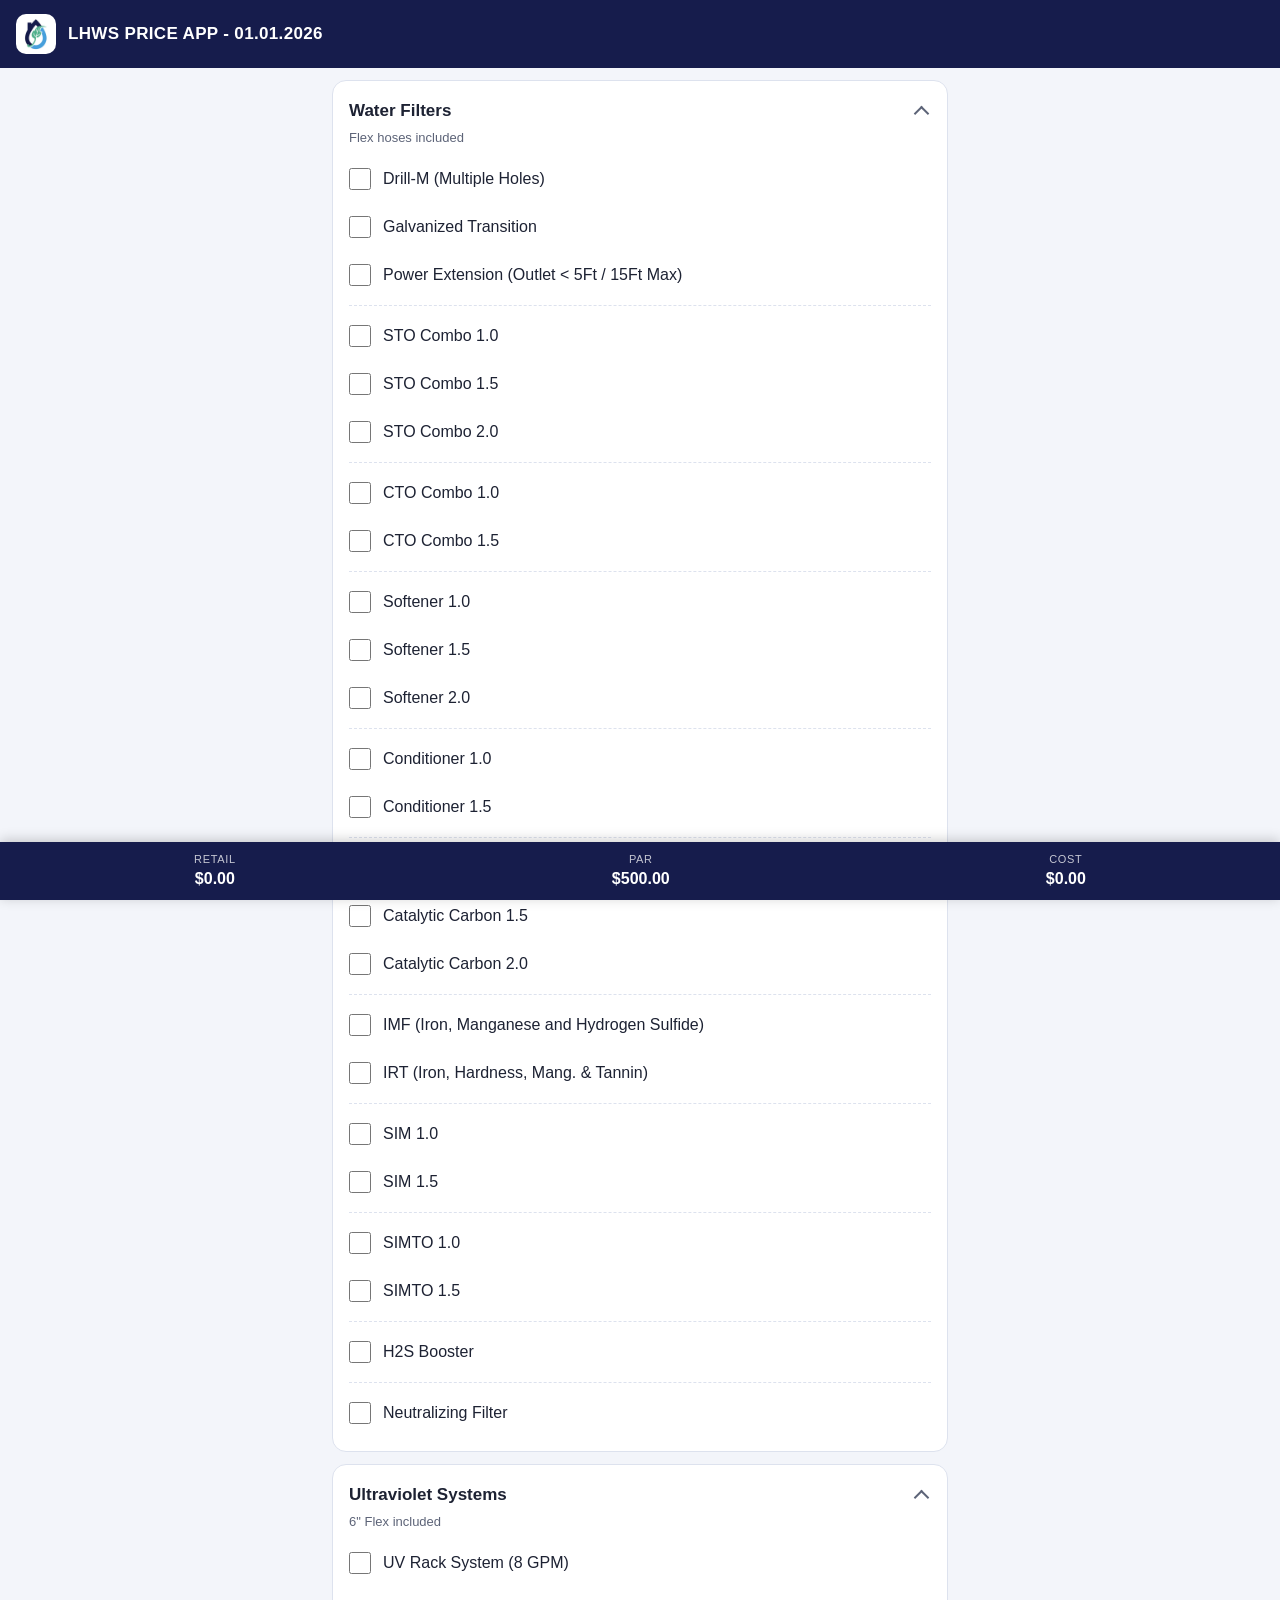
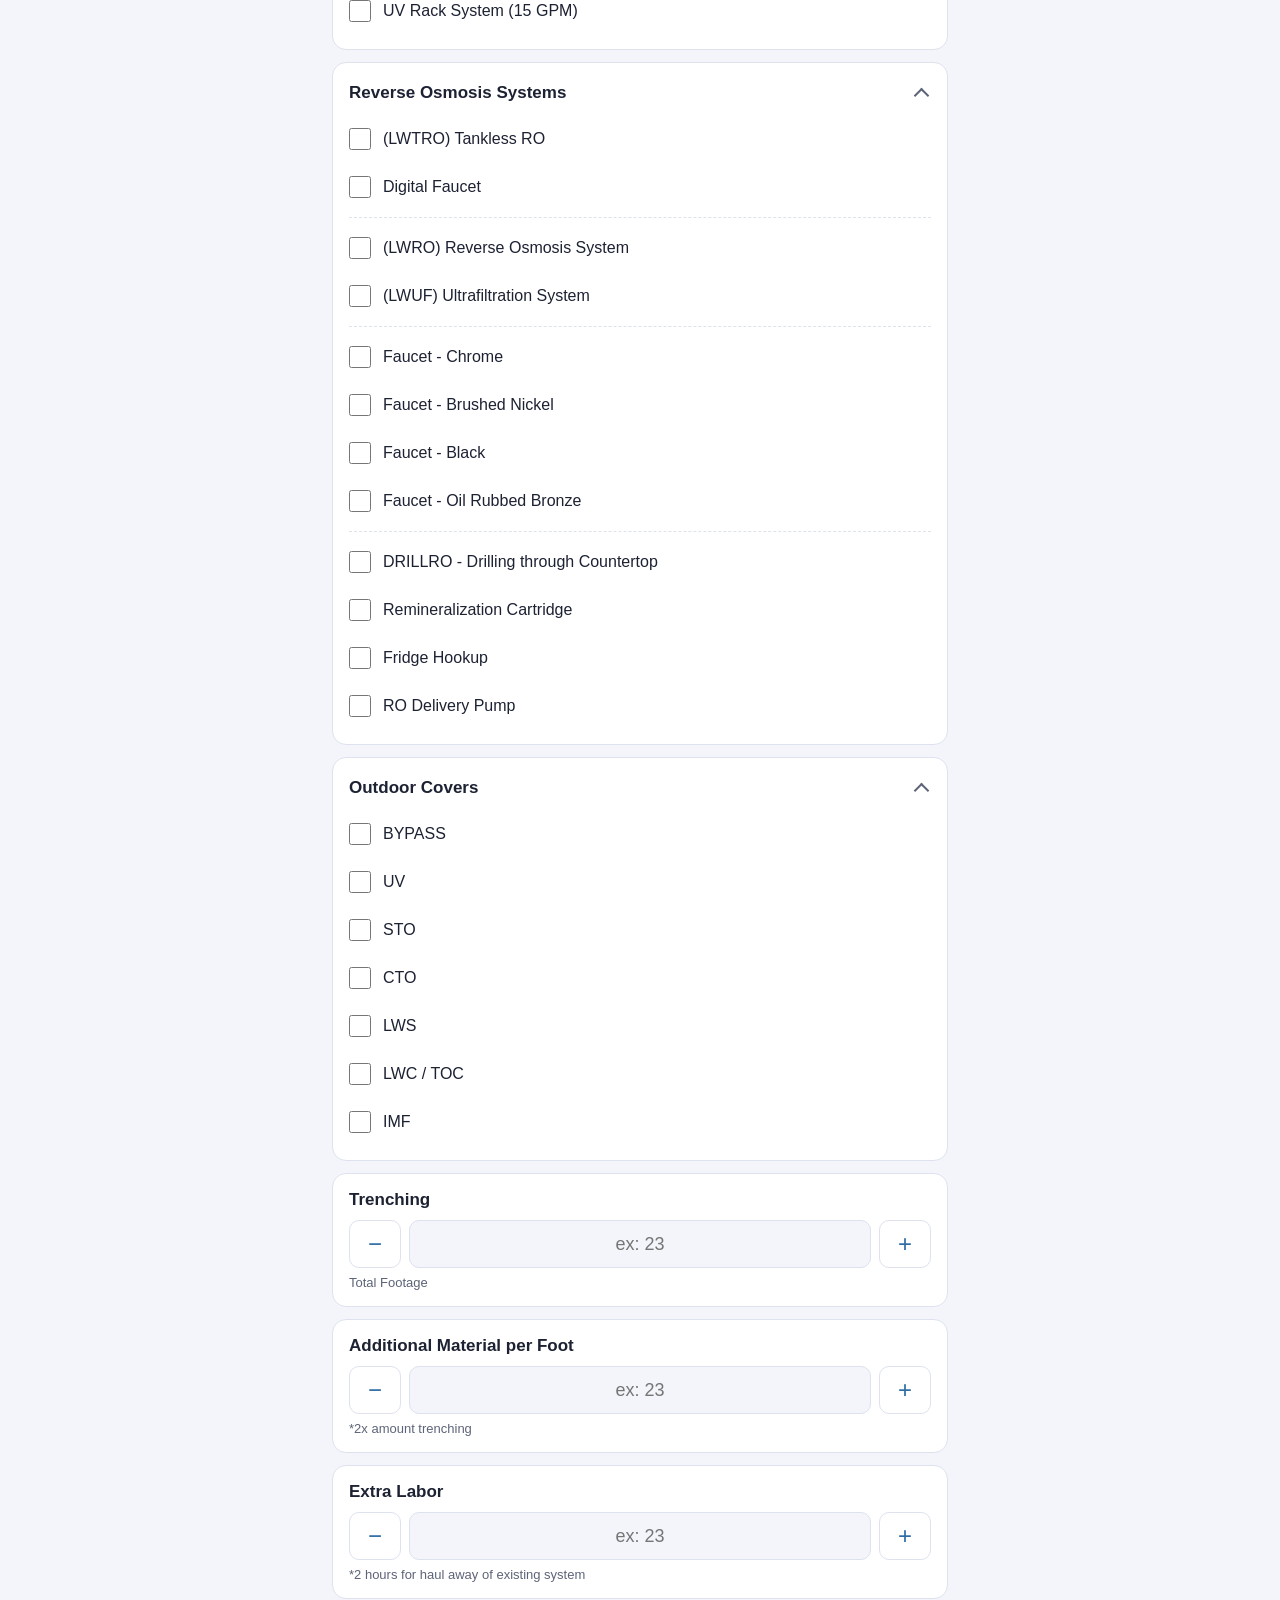
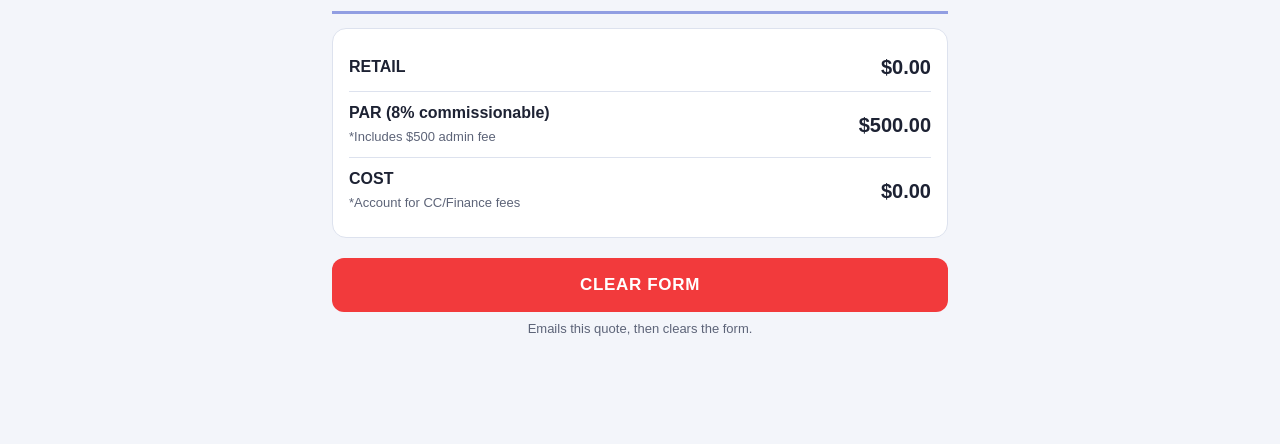
==== index.html @ d2334ead "Rebuild the LHWS price form as a mobile-friendly static site Same questions, options, prices and RET" ====
<!doctype html>
<html lang="en">
<head>
  <meta charset="utf-8">
  <meta name="viewport" content="width=device-width, initial-scale=1, viewport-fit=cover">
  <title>LHWS PRICE APP - 01.01.2026</title>
  <meta name="theme-color" content="#161c4c">
  <meta name="apple-mobile-web-app-capable" content="yes">
  <meta name="mobile-web-app-capable" content="yes">
  <meta name="apple-mobile-web-app-title" content="LHWS Price">
  <link rel="manifest" href="manifest.webmanifest">
  <link rel="icon" type="image/png" href="icons/favicon.png">
  <link rel="apple-touch-icon" href="icons/icon-180.png">
  <link rel="stylesheet" href="styles.css">
</head>
<body>
  <header class="top">
    <img src="icons/icon-192.png" alt="" width="40" height="40">
    <h1 id="title">LHWS PRICE APP - 01.01.2026</h1>
  </header>

  <form id="price-form" novalidate>
    <div id="pickers"></div>
    <div id="numbers"></div>
    <hr class="divider">
    <section class="card results" aria-label="Totals">
      <div class="result"><div><span class="r-label">RETAIL</span></div><output id="out-retail">$0.00</output></div>
      <div class="result"><div><span class="r-label">PAR (8% commissionable)</span><span class="sub">*Includes $500 admin fee</span></div><output id="out-par">$500.00</output></div>
      <div class="result"><div><span class="r-label">COST</span><span class="sub">*Account for CC/Finance fees</span></div><output id="out-cost">$0.00</output></div>
    </section>
    <div class="actions">
      <button type="submit" id="submit-btn" class="submit">CLEAR FORM</button>
      <p class="hint">Emails this quote, then clears the form.</p>
      <p id="status" class="status" role="status" aria-live="polite"></p>
    </div>
  </form>

  <div class="totals-bar" aria-hidden="true">
    <div><span>RETAIL</span><b id="bar-retail">$0.00</b></div>
    <div><span>PAR</span><b id="bar-par">$500.00</b></div>
    <div><span>COST</span><b id="bar-cost">$0.00</b></div>
  </div>

  <script src="config.js"></script>
  <script src="form-data.js"></script>
  <script src="app.js"></script>
</body>
</html>
---- styles.css ----
:root {
  --navy: #161c4c;
  --blue: #2e6da4;
  --green: #52b08c;
  --red: #f23a3c;
  --bg: #f3f5fa;
  --card: #ffffff;
  --text: #1d2233;
  --muted: #5d6478;
  --line: #dde2ee;
  --tick: #e8f1fb;
  color-scheme: light;
}

@media (prefers-color-scheme: dark) {
  :root {
    --bg: #0f1224;
    --card: #1a1f38;
    --text: #eef0f7;
    --muted: #a3aac2;
    --line: #2d3458;
    --tick: #22305a;
    --blue: #6aa6e0;
    color-scheme: dark;
  }
}

* { box-sizing: border-box; }

body {
  margin: 0;
  background: var(--bg);
  color: var(--text);
  font: 16px/1.4 -apple-system, BlinkMacSystemFont, "Segoe UI", Roboto, Helvetica, Arial, sans-serif;
  padding-bottom: calc(76px + env(safe-area-inset-bottom));
  -webkit-text-size-adjust: 100%;
}

.top {
  display: flex;
  align-items: center;
  gap: 12px;
  padding: 14px 16px;
  padding-top: calc(14px + env(safe-area-inset-top));
  background: var(--navy);
  color: #fff;
}
.top img { border-radius: 10px; background: #fff; }
.top h1 { font-size: 17px; margin: 0; letter-spacing: .02em; }

form { max-width: 640px; margin: 0 auto; padding: 12px 12px 0; }

.card {
  background: var(--card);
  border: 1px solid var(--line);
  border-radius: 14px;
  padding: 14px 16px;
  margin-bottom: 12px;
}

details.card > summary {
  list-style: none;
  display: flex;
  align-items: center;
  justify-content: space-between;
  cursor: pointer;
  min-height: 32px;
}
details.card > summary::-webkit-details-marker { display: none; }
details.card > summary::after {
  content: "";
  width: 9px; height: 9px;
  border-right: 2px solid var(--muted);
  border-bottom: 2px solid var(--muted);
  transform: rotate(45deg);
  margin: 0 4px 4px 12px;
  transition: transform .15s;
}
details.card[open] > summary::after { transform: rotate(-135deg); margin-bottom: -4px; }

.q-label { font-weight: 650; font-size: 17px; display: block; }
.count { margin-left: auto; font-size: 13px; color: #fff; background: var(--blue); border-radius: 999px; padding: 2px 10px; }
.count:empty { display: none; }
.sub { color: var(--muted); font-size: 13px; margin: 2px 0 8px; }

.options { margin-top: 6px; }
.group + .group { border-top: 1px dashed var(--line); margin-top: 6px; padding-top: 6px; }

.option {
  display: flex;
  align-items: center;
  gap: 12px;
  min-height: 48px;
  padding: 8px 10px;
  margin: 0 -10px;
  border-radius: 10px;
  cursor: pointer;
  -webkit-tap-highlight-color: transparent;
}
.option:has(input:checked) { background: var(--tick); font-weight: 600; }
.option input { width: 22px; height: 22px; flex: none; accent-color: var(--blue); margin: 0; }

.number .q-label { margin-bottom: 8px; }
.stepper { display: flex; gap: 8px; }
.stepper input {
  flex: 1;
  min-width: 0;
  height: 48px;
  font-size: 18px;
  text-align: center;
  border: 1px solid var(--line);
  border-radius: 10px;
  background: var(--bg);
  color: var(--text);
}
.stepper input[aria-invalid="true"] { border-color: var(--red); }
.step {
  width: 52px; height: 48px;
  flex: none;
  font-size: 24px;
  border: 1px solid var(--line);
  border-radius: 10px;
  background: var(--card);
  color: var(--blue);
  cursor: pointer;
}
.number .sub { margin: 6px 0 0; }
.error { color: var(--red); font-size: 13px; margin: 4px 0 0; }
.error:empty { display: none; }

.divider { border: 0; border-top: 3px solid #919ee2; margin: 10px 0 14px; }

.results .result {
  display: flex;
  align-items: center;
  justify-content: space-between;
  gap: 12px;
  padding: 10px 0;
}
.results .result + .result { border-top: 1px solid var(--line); }
.r-label { font-weight: 650; display: block; }
.results .sub { margin: 0; }
output { font-size: 20px; font-weight: 700; font-variant-numeric: tabular-nums; white-space: nowrap; }

.actions { text-align: center; padding: 8px 0 20px; }
.submit {
  width: 100%;
  height: 54px;
  border: 0;
  border-radius: 12px;
  background: var(--red);
  color: #fff;
  font-size: 17px;
  font-weight: 700;
  letter-spacing: .04em;
  cursor: pointer;
}
.submit:disabled { opacity: .6; }
.hint { color: var(--muted); font-size: 13px; margin: 8px 0 0; }
.status { margin: 10px 0 0; font-weight: 600; }
.status.ok { color: var(--green); }
.status.bad { color: var(--red); }

.totals-bar {
  position: fixed;
  left: 0; right: 0; bottom: 0;
  display: flex;
  justify-content: space-around;
  gap: 4px;
  padding: 10px 8px calc(10px + env(safe-area-inset-bottom));
  background: var(--navy);
  color: #fff;
  box-shadow: 0 -2px 12px rgba(0, 0, 0, .2);
}
.totals-bar div { text-align: center; min-width: 0; }
.totals-bar span { display: block; font-size: 11px; opacity: .75; letter-spacing: .06em; }
.totals-bar b { font-size: 16px; font-variant-numeric: tabular-nums; }

.stepper input::-webkit-outer-spin-button,
.stepper input::-webkit-inner-spin-button { -webkit-appearance: none; margin: 0; }
.stepper input[type=number] { -moz-appearance: textfield; appearance: textfield; }
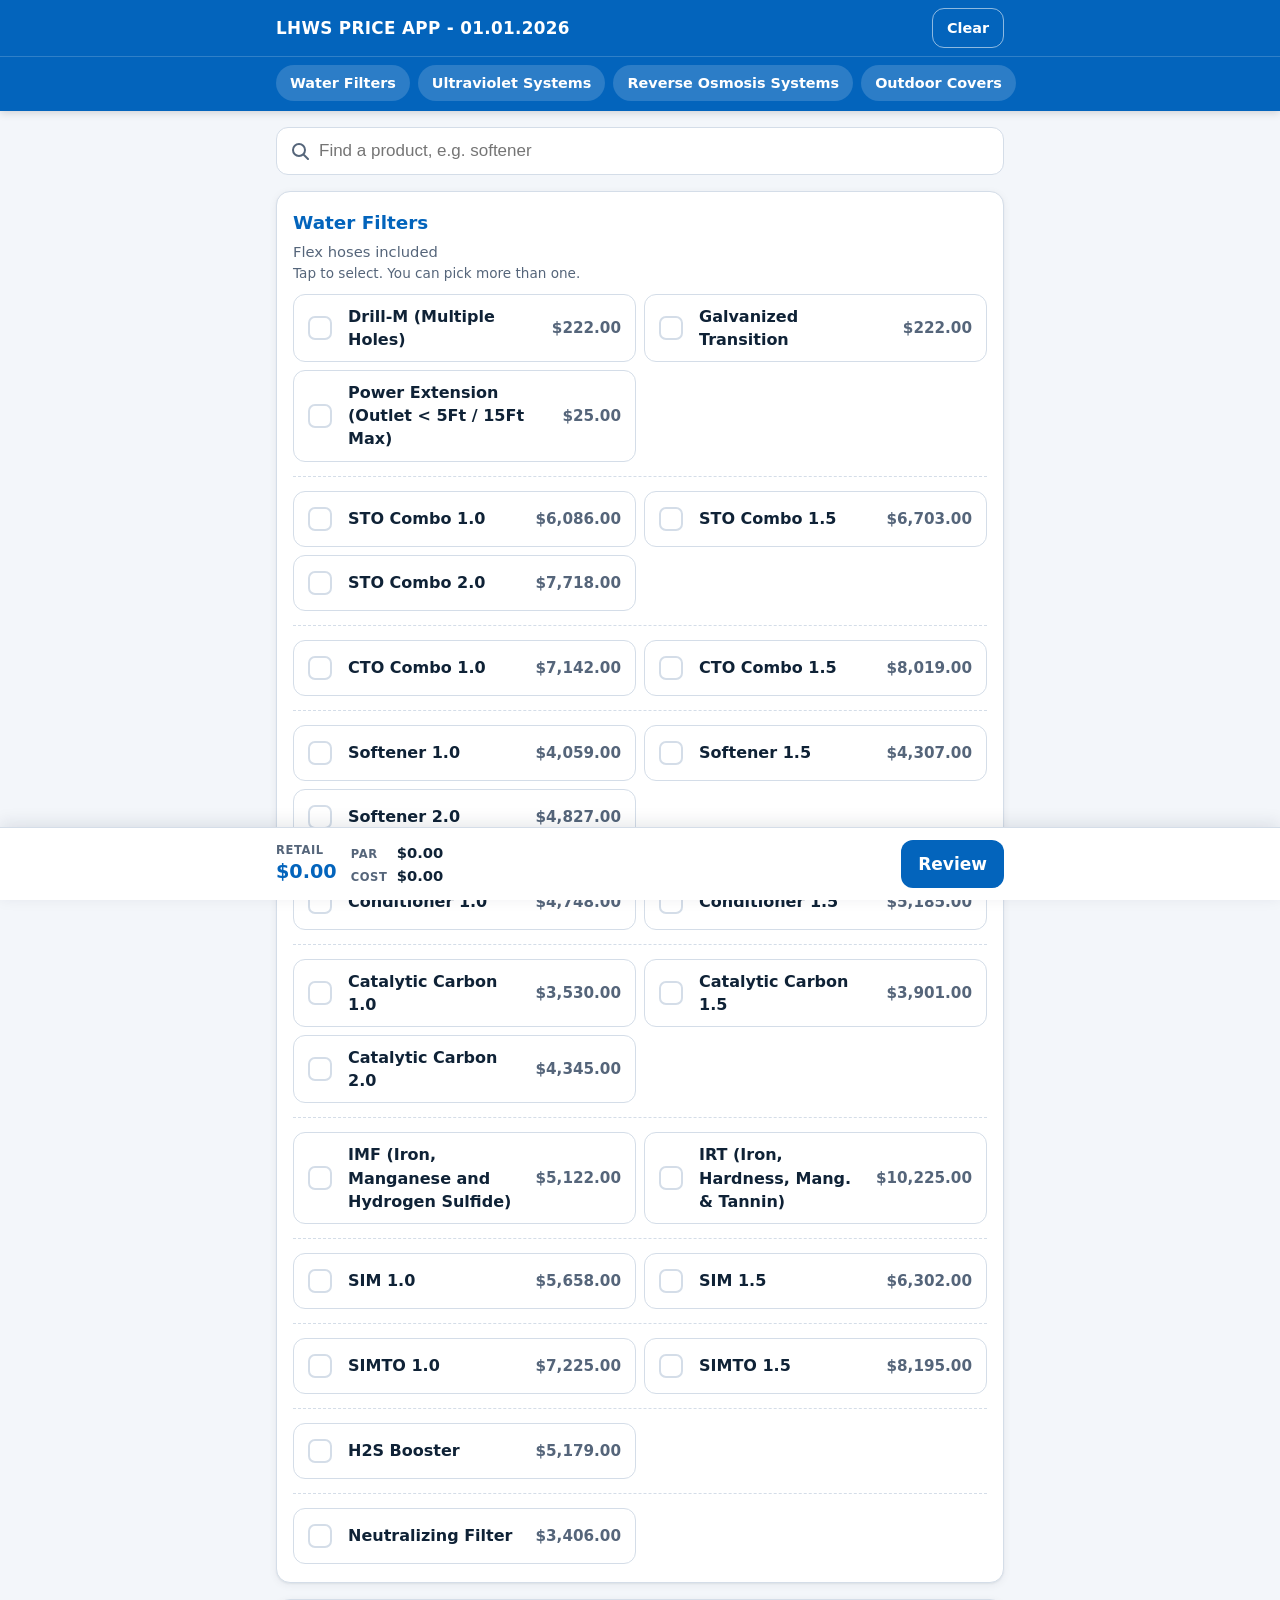
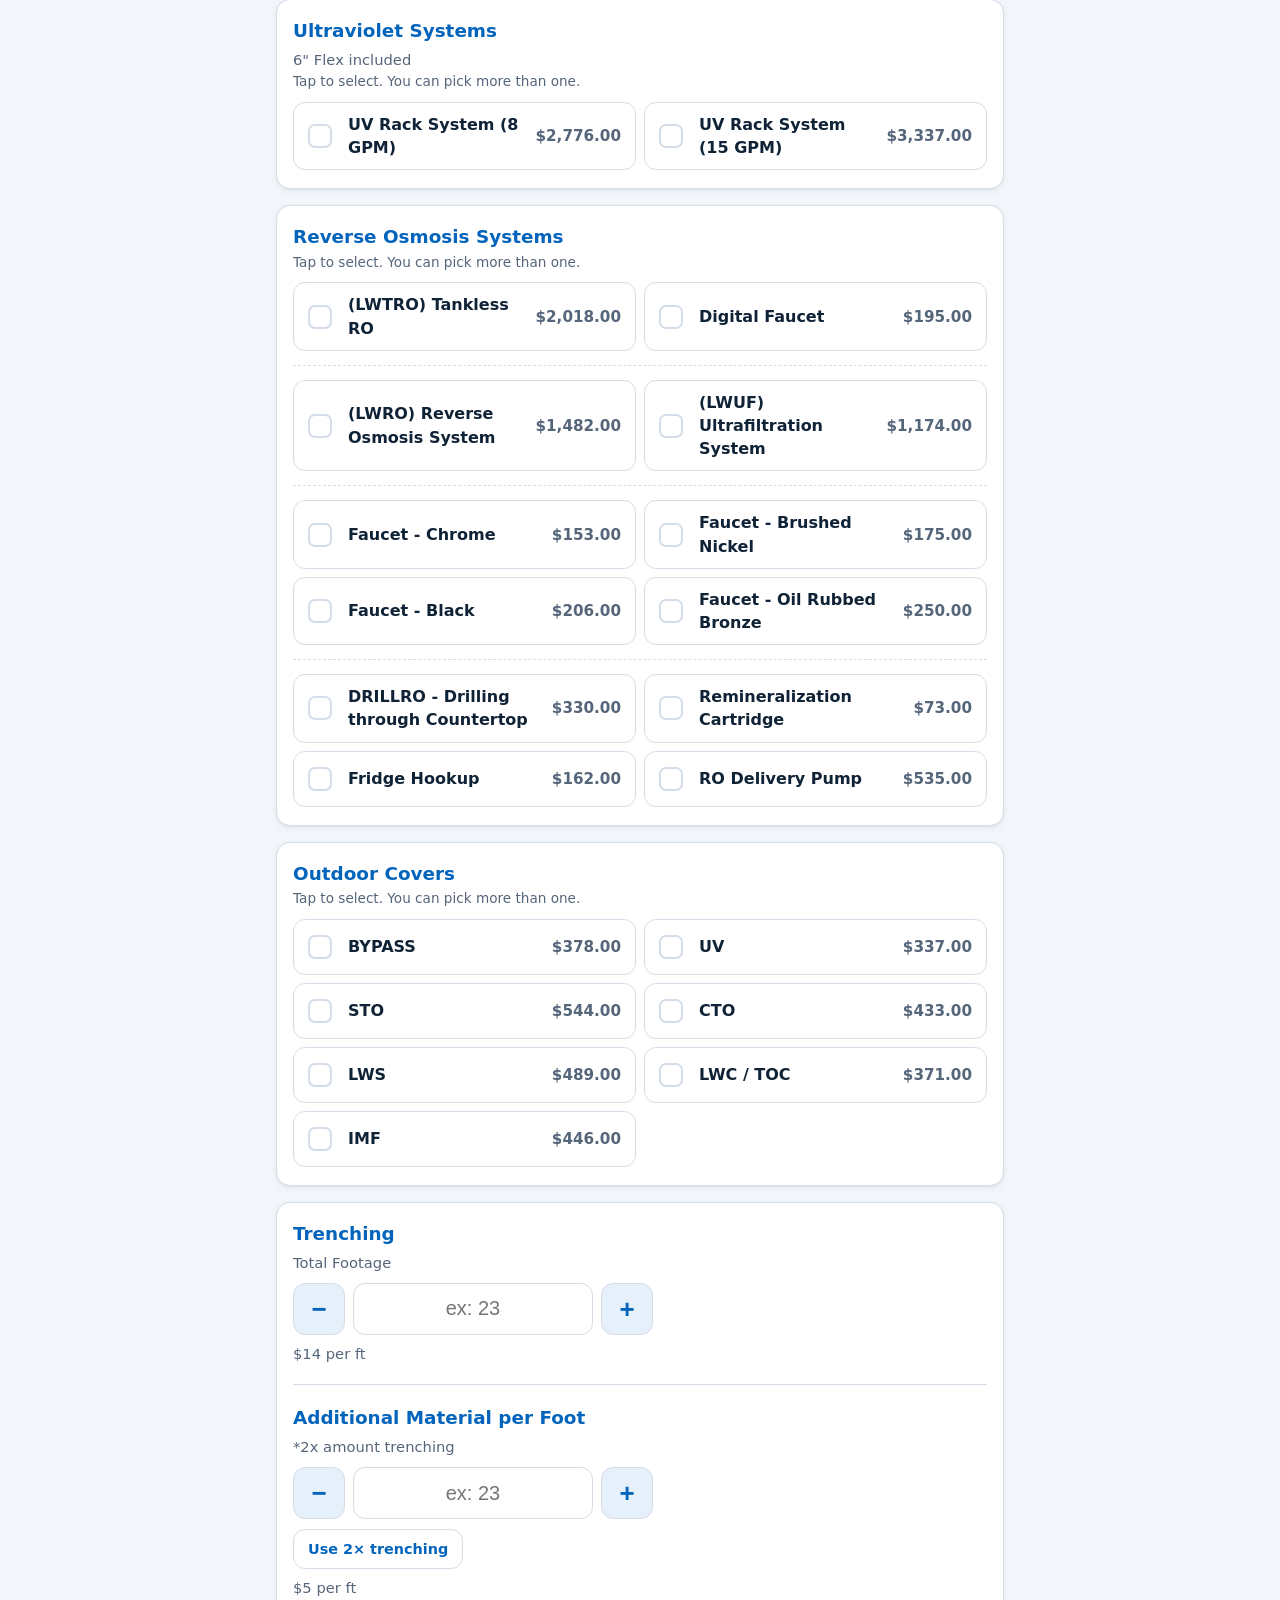
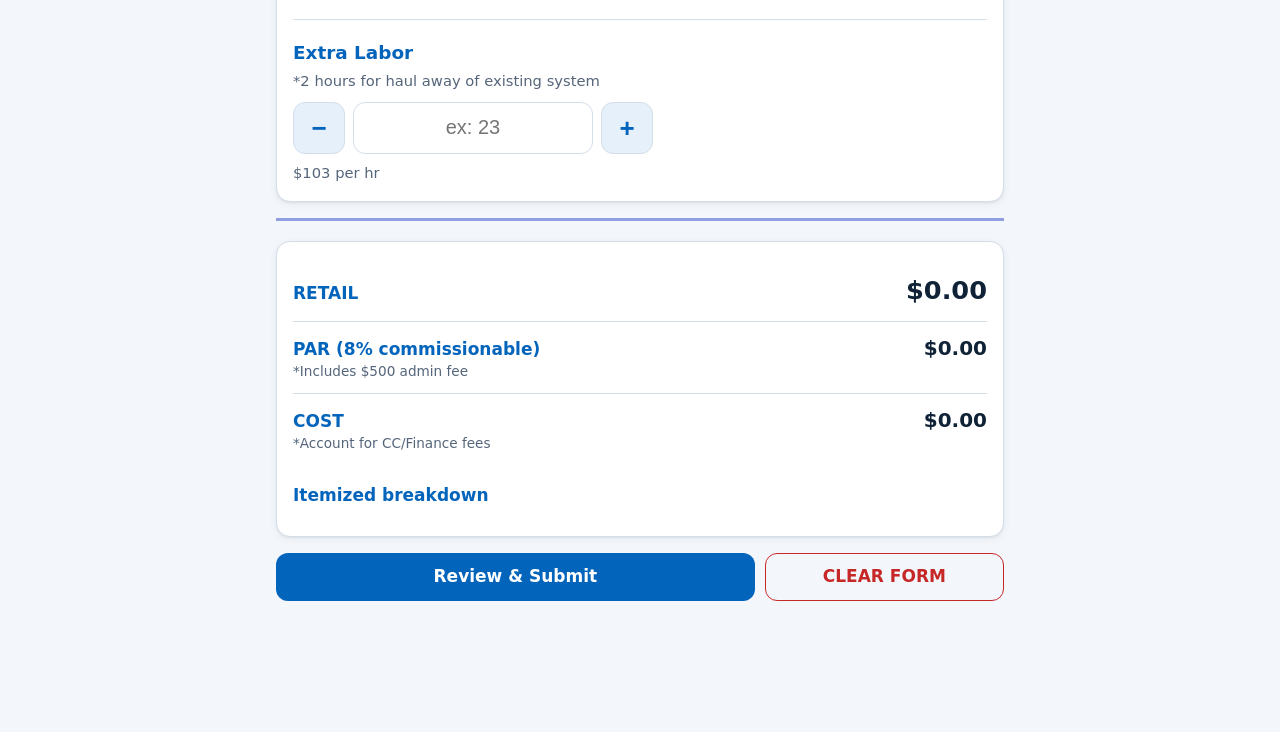
==== commit 6b9eda47: "Rebuild LHWS price app as a mobile-friendly static site Recreates the JotForm 'LHWS PRICE APP - 01.0" ====
--- a/index.html
+++ b/index.html
@@ -4,45 +4,131 @@
   <meta charset="utf-8">
   <meta name="viewport" content="width=device-width, initial-scale=1, viewport-fit=cover">
   <title>LHWS PRICE APP - 01.01.2026</title>
-  <meta name="theme-color" content="#161c4c">
+  <meta name="description" content="LHWS price calculator: RETAIL, PAR and COST.">
+  <meta name="theme-color" content="#0364bc" media="(prefers-color-scheme: light)">
+  <meta name="theme-color" content="#0b1726" media="(prefers-color-scheme: dark)">
+  <meta name="color-scheme" content="light dark">
   <meta name="apple-mobile-web-app-capable" content="yes">
   <meta name="mobile-web-app-capable" content="yes">
   <meta name="apple-mobile-web-app-title" content="LHWS Price">
+  <meta name="apple-mobile-web-app-status-bar-style" content="default">
   <link rel="manifest" href="manifest.webmanifest">
-  <link rel="icon" type="image/png" href="icons/favicon.png">
-  <link rel="apple-touch-icon" href="icons/icon-180.png">
-  <link rel="stylesheet" href="styles.css">
+  <link rel="icon" type="image/png" sizes="192x192" href="icons/icon-192.png">
+  <link rel="apple-touch-icon" href="icons/apple-touch-icon.png">
+  <link rel="stylesheet" href="css/styles.css">
 </head>
 <body>
-  <header class="top">
-    <img src="icons/icon-192.png" alt="" width="40" height="40">
-    <h1 id="title">LHWS PRICE APP - 01.01.2026</h1>
+  <a class="skip-link" href="#results">Skip to totals</a>
+
+  <header class="app-header">
+    <div class="wrap header-inner">
+      <h1 id="title">LHWS PRICE APP - 01.01.2026</h1>
+      <button type="button" class="btn btn-ghost btn-small" id="clearTop">Clear</button>
+    </div>
+    <nav class="section-nav" aria-label="Jump to section">
+      <div class="wrap section-nav-inner" id="sectionNav"></div>
+    </nav>
   </header>
 
-  <form id="price-form" novalidate>
-    <div id="pickers"></div>
-    <div id="numbers"></div>
-    <hr class="divider">
-    <section class="card results" aria-label="Totals">
-      <div class="result"><div><span class="r-label">RETAIL</span></div><output id="out-retail">$0.00</output></div>
-      <div class="result"><div><span class="r-label">PAR (8% commissionable)</span><span class="sub">*Includes $500 admin fee</span></div><output id="out-par">$500.00</output></div>
-      <div class="result"><div><span class="r-label">COST</span><span class="sub">*Account for CC/Finance fees</span></div><output id="out-cost">$0.00</output></div>
-    </section>
-    <div class="actions">
-      <button type="submit" id="submit-btn" class="submit">CLEAR FORM</button>
-      <p class="hint">Emails this quote, then clears the form.</p>
-      <p id="status" class="status" role="status" aria-live="polite"></p>
+  <div class="wrap" id="installTip" hidden>
+    <div class="tip" role="note">
+      <p><strong>Add to Home Screen:</strong> tap <span aria-label="the Share button">Share</span>, then <em>Add to Home Screen</em> to open this like an app.</p>
+      <button type="button" class="btn btn-ghost btn-small" id="installTipClose" aria-label="Dismiss tip">Dismiss</button>
     </div>
-  </form>
-
-  <div class="totals-bar" aria-hidden="true">
-    <div><span>RETAIL</span><b id="bar-retail">$0.00</b></div>
-    <div><span>PAR</span><b id="bar-par">$500.00</b></div>
-    <div><span>COST</span><b id="bar-cost">$0.00</b></div>
   </div>
 
-  <script src="config.js"></script>
-  <script src="form-data.js"></script>
-  <script src="app.js"></script>
+  <main class="wrap" id="main">
+    <form id="priceForm" novalidate autocomplete="off">
+      <div class="search">
+        <label for="search" class="sr-only">Filter products</label>
+        <input type="search" id="search" placeholder="Find a product, e.g. softener" autocomplete="off" enterkeyhint="search">
+      </div>
+
+      <div id="productSections"></div>
+
+      <section class="card" id="sec-labor" aria-labelledby="h-labor">
+        <h2 id="h-labor" class="sr-only">Trenching and labor</h2>
+        <div id="numberFields"></div>
+      </section>
+
+      <hr class="divider">
+
+      <section class="card results" id="results" aria-labelledby="h-results" tabindex="-1">
+        <h2 id="h-results" class="sr-only">Totals</h2>
+        <dl class="result-list">
+          <div class="result result-main">
+            <dt id="lbl-retail">RETAIL</dt>
+            <dd><output id="out-retail" aria-labelledby="lbl-retail">$0.00</output></dd>
+          </div>
+          <div class="result">
+            <dt><span id="lbl-par">PAR (8% commissionable)</span><small>*Includes $500 admin fee</small></dt>
+            <dd><output id="out-par" aria-labelledby="lbl-par">$0.00</output></dd>
+          </div>
+          <div class="result">
+            <dt><span id="lbl-cost">COST</span><small>*Account for CC/Finance fees</small></dt>
+            <dd><output id="out-cost" aria-labelledby="lbl-cost">$0.00</output></dd>
+          </div>
+        </dl>
+        <details class="breakdown" id="breakdownDetails">
+          <summary>Itemized breakdown</summary>
+          <div id="breakdown"></div>
+        </details>
+      </section>
+
+      <div class="actions">
+        <button type="button" class="btn btn-primary btn-block" id="reviewBtn">Review &amp; Submit</button>
+        <button type="button" class="btn btn-danger-ghost btn-block" id="clearBtn">CLEAR FORM</button>
+      </div>
+      <p class="saved-note" id="savedNote" aria-live="polite"></p>
+    </form>
+  </main>
+
+  <!-- Sticky totals bar (mobile and desktop) -->
+  <div class="totals-bar" id="totalsBar">
+    <div class="wrap totals-inner">
+      <button type="button" class="totals-summary" id="totalsToggle" aria-controls="results">
+        <span class="t-item t-retail"><span class="t-label">RETAIL</span><span class="t-val" id="bar-retail">$0.00</span></span>
+        <span class="t-stack">
+          <span class="t-row"><span class="t-label">PAR</span><span class="t-val" id="bar-par">$0.00</span></span>
+          <span class="t-row"><span class="t-label">COST</span><span class="t-val" id="bar-cost">$0.00</span></span>
+        </span>
+      </button>
+      <button type="button" class="btn btn-primary" id="reviewBarBtn" aria-label="Review &amp; Submit"><span class="rb-text">Review</span><span class="rb-icon" aria-hidden="true">→</span></button>
+    </div>
+  </div>
+
+  <!-- Review dialog -->
+  <dialog id="reviewDialog" aria-labelledby="reviewTitle">
+    <div class="dialog-body">
+      <div class="dialog-head">
+        <h2 id="reviewTitle">Review quote</h2>
+        <button type="button" class="icon-btn" id="reviewClose" aria-label="Back to form">✕</button>
+      </div>
+      <div id="reviewContent"></div>
+      <p class="form-error" id="submitError" role="alert" hidden></p>
+      <div class="dialog-actions">
+        <button type="button" class="btn btn-ghost" id="reviewBack">Back to Form</button>
+        <button type="button" class="btn btn-primary" id="submitBtn">Submit</button>
+      </div>
+    </div>
+  </dialog>
+
+  <!-- Confirmation dialog -->
+  <dialog id="doneDialog" aria-labelledby="doneTitle">
+    <div class="dialog-body done">
+      <div class="done-icon" aria-hidden="true">✓</div>
+      <h2 id="doneTitle">Quote sent</h2>
+      <p id="doneText">Your submission was emailed. The form has been cleared for the next quote.</p>
+      <div class="dialog-actions">
+        <button type="button" class="btn btn-primary btn-block" id="doneOk">Start a new quote</button>
+      </div>
+    </div>
+  </dialog>
+
+  <div class="toast" id="toast" role="status" aria-live="polite" hidden></div>
+
+  <script src="js/config.js"></script>
+  <script src="js/pricing.js"></script>
+  <script src="js/app.js"></script>
 </body>
 </html>
--- a/css/styles.css
+++ b/css/styles.css
@@ -0,0 +1,303 @@
+:root {
+  --brand: #0364bc;
+  --brand-strong: #024e93;
+  --brand-soft: #e6f0fa;
+  --accent-line: #919ee2;
+  --bg: #f3f6fa;
+  --surface: #ffffff;
+  --text: #0f2236;
+  --muted: #55657a;
+  --border: #d4dde8;
+  --tile-bg: #ffffff;
+  --tile-on-bg: #e6f0fa;
+  --danger: #c62828;
+  --danger-soft: #fdecec;
+  --ok: #1b7f3b;
+  --shadow: 0 1px 2px rgba(15, 34, 54, .06), 0 2px 8px rgba(15, 34, 54, .06);
+  --radius: 14px;
+  --bar-h: 72px;
+  color-scheme: light dark;
+}
+
+@media (prefers-color-scheme: dark) {
+  :root:not([data-theme="light"]) {
+    --brand: #5aa9f0;
+    --brand-strong: #8cc4f5;
+    --brand-soft: #12304f;
+    --accent-line: #5d6bb3;
+    --bg: #0b1726;
+    --surface: #132235;
+    --text: #e8eef6;
+    --muted: #a3b2c4;
+    --border: #2a3c53;
+    --tile-bg: #17293f;
+    --tile-on-bg: #143a60;
+    --danger: #ff8a80;
+    --danger-soft: #3a1c1c;
+    --ok: #6fd391;
+    --shadow: none;
+  }
+}
+:root[data-theme="dark"] {
+  --brand: #5aa9f0;
+  --brand-strong: #8cc4f5;
+  --brand-soft: #12304f;
+  --accent-line: #5d6bb3;
+  --bg: #0b1726;
+  --surface: #132235;
+  --text: #e8eef6;
+  --muted: #a3b2c4;
+  --border: #2a3c53;
+  --tile-bg: #17293f;
+  --tile-on-bg: #143a60;
+  --danger: #ff8a80;
+  --danger-soft: #3a1c1c;
+  --ok: #6fd391;
+  --shadow: none;
+}
+
+*, *::before, *::after { box-sizing: border-box; }
+html { -webkit-text-size-adjust: 100%; scroll-padding-top: 120px; }
+body {
+  margin: 0;
+  font-family: Inter, system-ui, -apple-system, "Segoe UI", Roboto, sans-serif;
+  font-size: 17px;
+  line-height: 1.45;
+  background: var(--bg);
+  color: var(--text);
+  padding-bottom: calc(var(--bar-h) + env(safe-area-inset-bottom) + 16px);
+  overflow-x: hidden;
+}
+[hidden] { display: none !important; }
+
+.wrap { max-width: 760px; margin: 0 auto; padding-left: 16px; padding-right: 16px; }
+.sr-only {
+  position: absolute; width: 1px; height: 1px; padding: 0; margin: -1px;
+  overflow: hidden; clip: rect(0 0 0 0); white-space: nowrap; border: 0;
+}
+.skip-link { position: absolute; left: -999px; top: 8px; z-index: 100; }
+.skip-link:focus { left: 8px; background: var(--surface); padding: 8px 12px; border-radius: 8px; }
+
+:focus-visible { outline: 3px solid var(--brand); outline-offset: 2px; }
+
+/* ---------- Header ---------- */
+.app-header {
+  position: sticky; top: 0; z-index: 20;
+  background: var(--brand);
+  color: #fff;
+  padding-top: env(safe-area-inset-top);
+  box-shadow: 0 2px 8px rgba(0,0,0,.15);
+}
+@media (prefers-color-scheme: dark) {
+  :root:not([data-theme="light"]) .app-header { background: #0f2a47; }
+}
+:root[data-theme="dark"] .app-header { background: #0f2a47; }
+.header-inner { display: flex; align-items: center; justify-content: space-between; gap: 12px; min-height: 56px; }
+.app-header h1 { font-size: 1.05rem; margin: 0; letter-spacing: .02em; font-weight: 700; }
+.app-header .btn-ghost { color: #fff; border-color: rgba(255,255,255,.55); }
+
+.section-nav { border-top: 1px solid rgba(255,255,255,.18); }
+.section-nav-inner {
+  display: flex; gap: 8px; overflow-x: auto; padding-top: 8px; padding-bottom: 10px;
+  scrollbar-width: none; -webkit-overflow-scrolling: touch;
+}
+.section-nav-inner::-webkit-scrollbar { display: none; }
+.chip {
+  flex: 0 0 auto; display: inline-flex; align-items: center; gap: 6px;
+  min-height: 36px; padding: 6px 14px; border-radius: 999px;
+  background: rgba(255,255,255,.16); color: #fff; text-decoration: none;
+  font-size: .9rem; font-weight: 600; white-space: nowrap;
+}
+.chip:hover { background: rgba(255,255,255,.26); }
+.chip-badge {
+  min-width: 22px; height: 22px; border-radius: 11px; padding: 0 6px;
+  background: #fff; color: #0364bc; font-size: .78rem; display: inline-grid; place-items: center;
+}
+
+/* ---------- Layout ---------- */
+main { padding-top: 16px; }
+.card {
+  background: var(--surface); border: 1px solid var(--border); border-radius: var(--radius);
+  box-shadow: var(--shadow); padding: 18px 16px; margin-bottom: 16px;
+}
+fieldset { border: 0; margin: 0; padding: 0; min-width: 0; }
+legend { padding: 0; width: 100%; display: flex; flex-wrap: wrap; align-items: baseline; justify-content: space-between; gap: 4px 12px; }
+.q-label { font-size: 1.15rem; font-weight: 700; color: var(--brand); display: block; }
+.q-count { font-size: .9rem; font-weight: 600; color: var(--ok); }
+.sub-label { margin: 4px 0 0; color: var(--muted); font-size: .92rem; }
+.hint { margin: 2px 0 10px; color: var(--muted); font-size: .85rem; }
+.muted { color: var(--muted); }
+
+.search { margin-bottom: 16px; }
+.search input {
+  width: 100%; min-height: 48px; font-size: 17px; padding: 10px 14px 10px 42px;
+  border: 1px solid var(--border); border-radius: 12px; background: var(--surface) no-repeat 14px center;
+  background-image: url("data:image/svg+xml,%3Csvg xmlns='http://www.w3.org/2000/svg' width='18' height='18' fill='none' stroke='%2355657a' stroke-width='2' stroke-linecap='round'%3E%3Ccircle cx='8' cy='8' r='6'/%3E%3Cpath d='m13 13 4 4'/%3E%3C/svg%3E");
+  color: var(--text);
+}
+
+/* ---------- Tiles ---------- */
+.tile-grid { display: grid; grid-template-columns: 1fr; gap: 8px; margin-top: 8px; }
+.tile-grid + .tile-grid { margin-top: 14px; padding-top: 14px; border-top: 1px dashed var(--border); }
+@media (min-width: 600px) { .tile-grid { grid-template-columns: 1fr 1fr; } }
+
+.tile {
+  position: relative; display: grid; grid-template-columns: 28px 1fr auto; align-items: center; gap: 12px;
+  min-height: 56px; padding: 10px 14px; border: 1.5px solid var(--border); border-radius: 12px;
+  background: var(--tile-bg); cursor: pointer; user-select: none; -webkit-tap-highlight-color: transparent;
+  transition: border-color .12s, background .12s;
+}
+.tile:hover { border-color: var(--brand); }
+.tile input { position: absolute; opacity: 0; width: 1px; height: 1px; }
+.tile-check {
+  width: 24px; height: 24px; border-radius: 7px; border: 2px solid var(--border);
+  display: grid; place-items: center; background: var(--surface);
+}
+.tile-name { font-weight: 600; font-size: 1rem; overflow-wrap: anywhere; }
+.tile-price { font-variant-numeric: tabular-nums; color: var(--muted); font-weight: 600; font-size: .95rem; white-space: nowrap; }
+.tile:has(input:checked) { border-color: var(--brand); background: var(--tile-on-bg); }
+.tile:has(input:checked) .tile-check { background: var(--brand); border-color: var(--brand); }
+.tile:has(input:checked) .tile-check::after {
+  content: ""; width: 7px; height: 12px; border: solid #fff; border-width: 0 3px 3px 0; transform: translateY(-1px) rotate(45deg);
+}
+.tile:has(input:checked) .tile-price { color: var(--brand); }
+.tile:has(input:focus-visible) { outline: 3px solid var(--brand); outline-offset: 2px; }
+
+/* ---------- Number fields ---------- */
+.num-field + .num-field { margin-top: 20px; padding-top: 20px; border-top: 1px solid var(--border); }
+.stepper { display: grid; grid-template-columns: 52px 1fr 52px; gap: 8px; margin-top: 10px; max-width: 360px; }
+.stepper input {
+  min-height: 52px; font-size: 20px; text-align: center; font-variant-numeric: tabular-nums;
+  border: 1.5px solid var(--border); border-radius: 12px; background: var(--surface); color: var(--text);
+  width: 100%; -moz-appearance: textfield;
+}
+.stepper input::-webkit-outer-spin-button, .stepper input::-webkit-inner-spin-button { -webkit-appearance: none; margin: 0; }
+.stepper input:focus { border-color: var(--brand); outline: none; box-shadow: 0 0 0 3px var(--brand-soft); }
+.stepper input[aria-invalid="true"] { border-color: var(--danger); }
+.step-btn {
+  min-height: 52px; border-radius: 12px; border: 1.5px solid var(--border); background: var(--brand-soft);
+  color: var(--brand); font-size: 26px; font-weight: 700; cursor: pointer; line-height: 1;
+}
+.step-btn:active { transform: scale(.96); }
+.line-calc { margin: 8px 0 0; color: var(--muted); font-size: .92rem; font-variant-numeric: tabular-nums; }
+.field-error, .form-error {
+  margin: 8px 0 0; color: var(--danger); background: var(--danger-soft); border-radius: 8px;
+  padding: 8px 10px; font-size: .92rem; font-weight: 600;
+}
+.helper { margin-top: 10px; }
+
+.divider { border: 0; border-bottom: 3px solid var(--accent-line); margin: 10px 0 20px; }
+
+/* ---------- Results ---------- */
+.results:focus { outline: none; }
+.result-list { margin: 0; }
+.result { display: flex; justify-content: space-between; align-items: baseline; gap: 12px; padding: 12px 0; border-bottom: 1px solid var(--border); }
+.result:last-child { border-bottom: 0; }
+.result dt { font-weight: 700; color: var(--brand); }
+.result dt small { display: block; font-weight: 500; color: var(--muted); font-size: .85rem; }
+.result dd { margin: 0; font-size: 1.25rem; font-weight: 700; font-variant-numeric: tabular-nums; white-space: nowrap; }
+.result-main dd { font-size: 1.6rem; }
+.result-list.compact .result-main dd { font-size: 1.35rem; }
+
+.breakdown { margin-top: 8px; }
+.breakdown summary { cursor: pointer; font-weight: 600; color: var(--brand); min-height: 44px; display: flex; align-items: center; }
+.breakdown-table { width: 100%; border-collapse: collapse; font-size: .95rem; }
+.breakdown-table td { padding: 6px 0; border-bottom: 1px solid var(--border); vertical-align: top; }
+.breakdown-table td.num { text-align: right; font-variant-numeric: tabular-nums; white-space: nowrap; padding-left: 12px; }
+.bd-section th { text-align: left; padding: 12px 0 4px; font-size: .8rem; text-transform: uppercase; letter-spacing: .05em; color: var(--muted); }
+
+/* ---------- Buttons ---------- */
+.btn {
+  display: inline-flex; align-items: center; justify-content: center; gap: 8px;
+  min-height: 48px; padding: 10px 20px; border-radius: 12px; border: 1.5px solid transparent;
+  font: inherit; font-weight: 700; cursor: pointer; text-decoration: none;
+}
+.btn:disabled { opacity: .6; cursor: progress; }
+.btn-small { min-height: 40px; padding: 6px 14px; font-size: .9rem; }
+.btn-block { width: 100%; }
+.btn-primary { background: var(--brand); color: #fff; }
+@media (prefers-color-scheme: dark) { :root:not([data-theme="light"]) .btn-primary { color: #06213b; } }
+:root[data-theme="dark"] .btn-primary { color: #06213b; }
+.btn-primary:hover { background: var(--brand-strong); }
+.btn-ghost { background: transparent; color: var(--brand); border-color: var(--border); }
+.btn-danger-ghost { background: transparent; color: var(--danger); border-color: var(--danger); }
+.actions { display: grid; gap: 10px; margin-top: 8px; }
+@media (min-width: 600px) { .actions { grid-template-columns: 2fr 1fr; } }
+.saved-note { color: var(--muted); font-size: .85rem; text-align: center; min-height: 1.2em; }
+
+/* ---------- Sticky totals bar ---------- */
+.totals-bar {
+  position: fixed; left: 0; right: 0; bottom: 0; z-index: 30;
+  background: var(--surface); border-top: 1px solid var(--border);
+  box-shadow: 0 -4px 16px rgba(15,34,54,.10);
+  padding-bottom: env(safe-area-inset-bottom);
+}
+.totals-inner { display: flex; align-items: center; gap: 10px; min-height: var(--bar-h); }
+.totals-summary {
+  flex: 1; display: flex; gap: 14px; align-items: center; background: none; border: 0; padding: 6px 0;
+  color: var(--text); font: inherit; text-align: left; cursor: pointer; min-width: 0;
+}
+.t-item { display: flex; flex-direction: column; min-width: 0; }
+.t-label { font-size: .72rem; font-weight: 700; letter-spacing: .05em; color: var(--muted); }
+.t-val { font-weight: 700; font-variant-numeric: tabular-nums; white-space: nowrap; }
+.t-retail .t-val { color: var(--brand); font-size: 1.2rem; }
+.t-stack { display: grid; gap: 2px; min-width: 0; }
+.t-row { display: flex; align-items: baseline; gap: 6px; }
+.t-row .t-label { min-width: 40px; }
+.t-row .t-val { font-size: .92rem; }
+.totals-inner .btn { flex: 0 0 auto; padding: 10px 16px; }
+.rb-icon { display: none; font-size: 1.3rem; }
+@media (max-width: 370px) {
+  .rb-text { display: none; }
+  .rb-icon { display: inline; }
+  .totals-inner .btn#reviewBarBtn { width: 48px; padding: 0; }
+  .totals-summary { gap: 10px; }
+  .t-retail .t-val { font-size: 1.02rem; }
+  .t-row .t-val { font-size: .82rem; }
+  .t-row .t-label { min-width: 34px; }
+}
+
+/* ---------- Dialogs ---------- */
+dialog {
+  border: 0; padding: 0; border-radius: 18px; width: min(560px, calc(100vw - 24px));
+  max-height: calc(100dvh - 24px); max-height: calc(100vh - 24px); max-height: calc(100dvh - 24px); background: var(--surface); color: var(--text);
+  box-shadow: 0 20px 60px rgba(0,0,0,.35);
+}
+dialog::backdrop { background: rgba(5, 15, 30, .55); }
+.dialog-body { padding: 18px 18px calc(18px + env(safe-area-inset-bottom)); }
+.dialog-head { display: flex; justify-content: space-between; align-items: center; margin-bottom: 8px; }
+.dialog-head h2 { margin: 0; font-size: 1.25rem; color: var(--brand); }
+.icon-btn { width: 44px; height: 44px; border-radius: 22px; border: 0; background: var(--brand-soft); color: var(--text); font-size: 18px; cursor: pointer; }
+.dialog-actions { display: grid; grid-template-columns: 1fr 1fr; gap: 10px; margin-top: 14px; }
+#reviewDialog { overflow: hidden; }
+#reviewDialog .dialog-body { display: flex; flex-direction: column; max-height: inherit; }
+#reviewContent { overflow-y: auto; flex: 1 1 auto; min-height: 0; -webkit-overflow-scrolling: touch; }
+#reviewDialog .dialog-actions { padding-top: 12px; border-top: 1px solid var(--border); }
+.dialog-actions .btn-block { grid-column: 1 / -1; }
+#reviewContent .result-list { margin-top: 12px; padding-top: 4px; border-top: 2px solid var(--accent-line); }
+@media (max-width: 599px) {
+  dialog#reviewDialog { margin: auto 0 0; width: 100vw; max-width: 100vw; border-radius: 18px 18px 0 0; max-height: 92dvh; }
+}
+.done { text-align: center; padding-top: 28px; }
+.done h2 { margin: 12px 0 6px; color: var(--brand); }
+.done-icon {
+  width: 64px; height: 64px; margin: 0 auto; border-radius: 32px; background: var(--ok); color: #fff;
+  display: grid; place-items: center; font-size: 34px; font-weight: 700;
+}
+
+/* ---------- Misc ---------- */
+.tip {
+  display: flex; align-items: center; justify-content: space-between; gap: 12px;
+  margin-top: 12px; padding: 10px 14px; border-radius: 12px; background: var(--brand-soft); font-size: .92rem;
+}
+.tip p { margin: 0; }
+.toast {
+  position: fixed; left: 50%; transform: translateX(-50%); z-index: 50;
+  bottom: calc(var(--bar-h) + env(safe-area-inset-bottom) + 12px);
+  background: #0f2236; color: #fff; padding: 10px 16px; border-radius: 10px; font-size: .95rem;
+  max-width: calc(100vw - 32px); box-shadow: 0 6px 20px rgba(0,0,0,.25);
+}
+
+@media (prefers-reduced-motion: reduce) {
+  * { transition: none !important; scroll-behavior: auto !important; }
+}
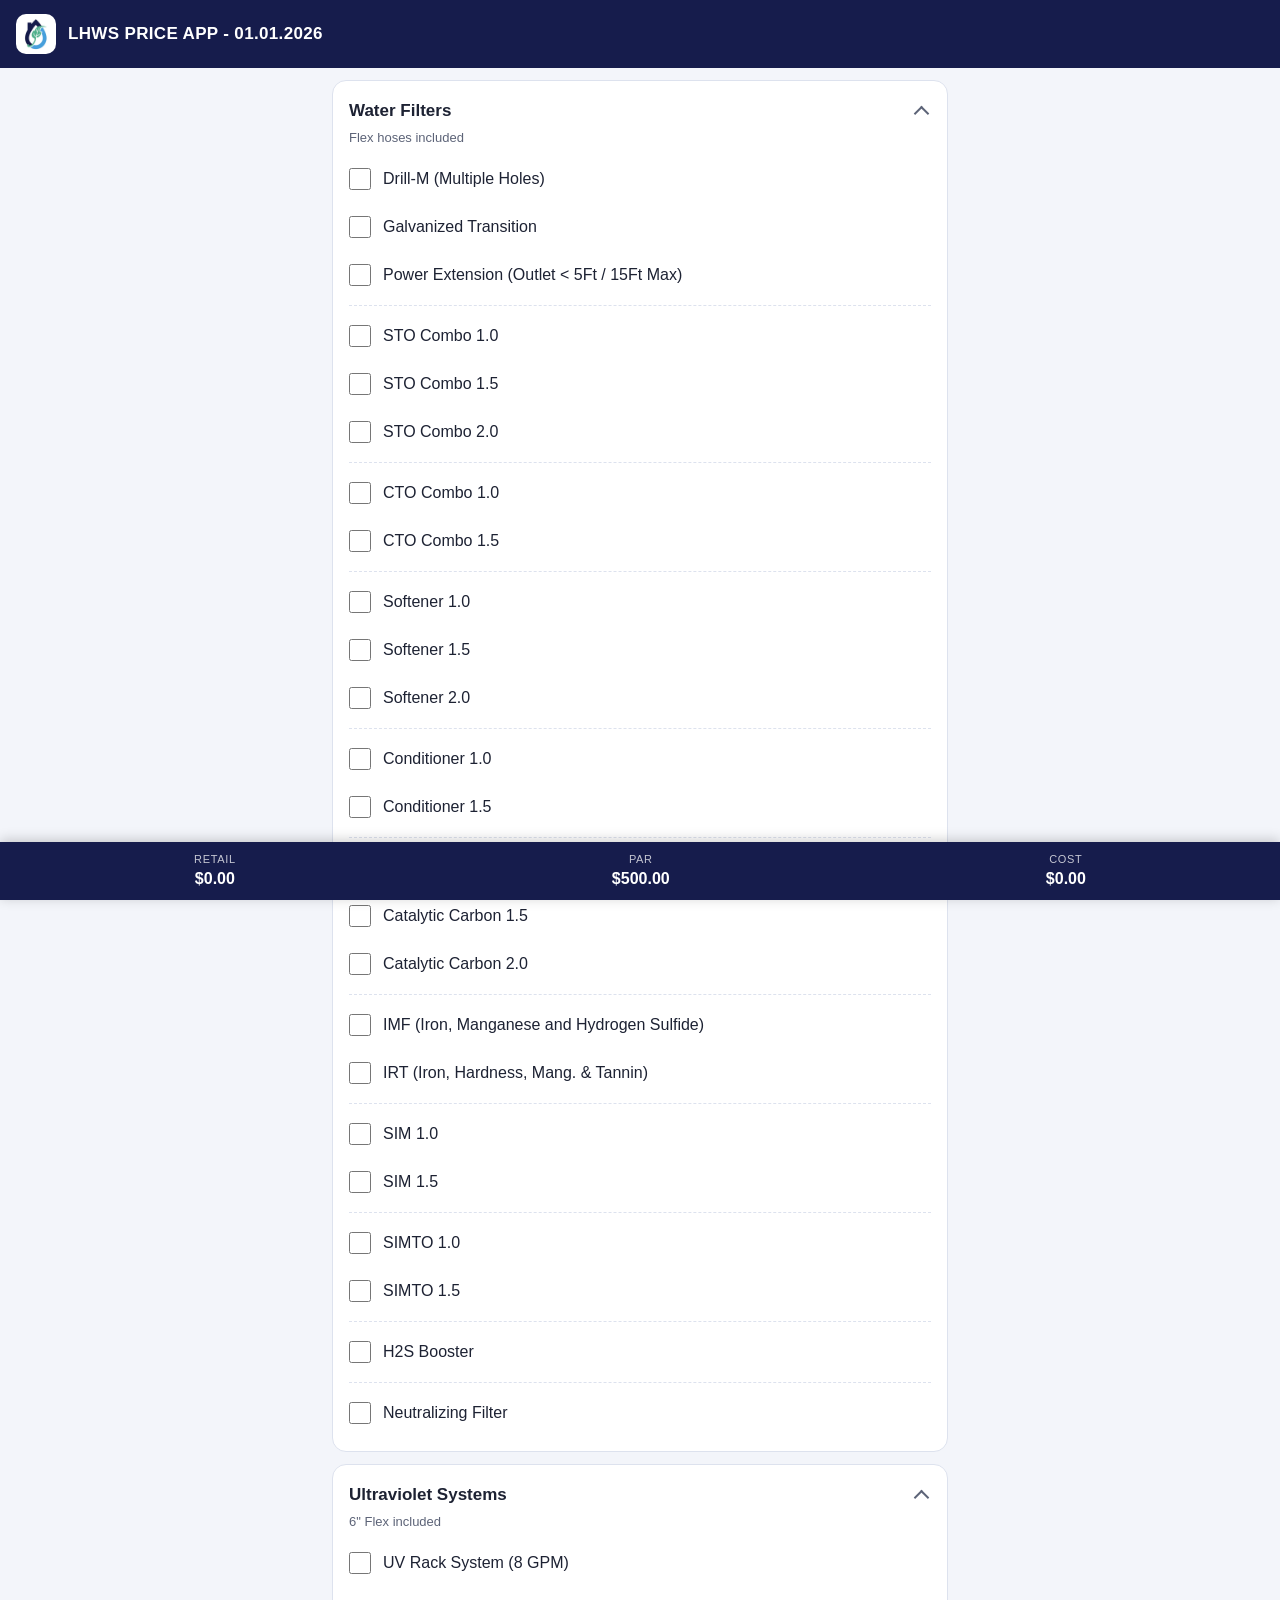
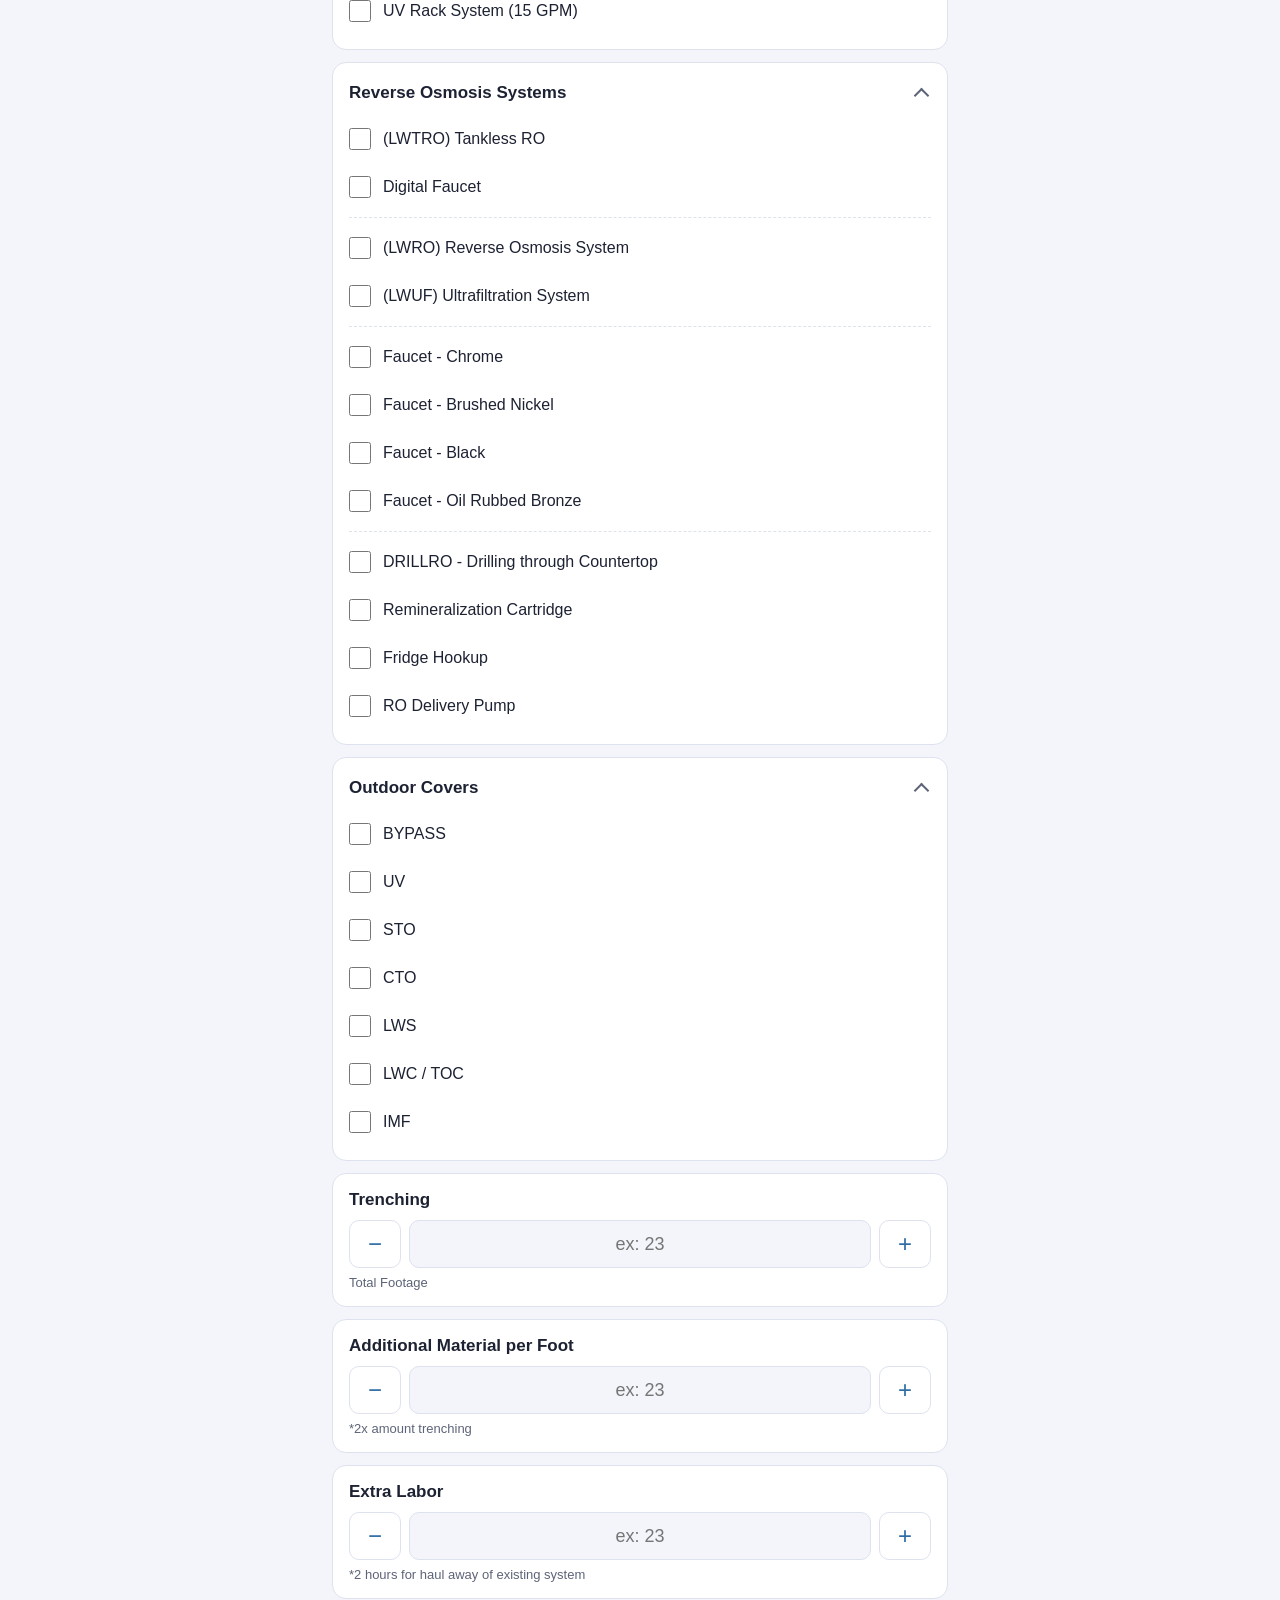
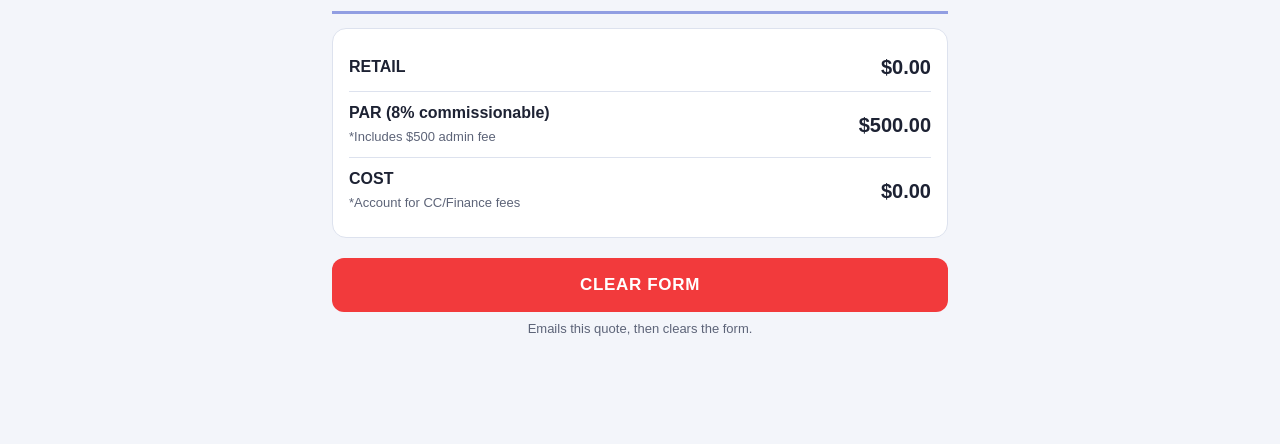
==== commit c1678c83: "Rebuild the LHWS price form as a mobile-friendly site (#1) * Rebuild the LHWS price form as a mobile" ====
--- a/index.html
+++ b/index.html
@@ -4,131 +4,45 @@
   <meta charset="utf-8">
   <meta name="viewport" content="width=device-width, initial-scale=1, viewport-fit=cover">
   <title>LHWS PRICE APP - 01.01.2026</title>
-  <meta name="description" content="LHWS price calculator: RETAIL, PAR and COST.">
-  <meta name="theme-color" content="#0364bc" media="(prefers-color-scheme: light)">
-  <meta name="theme-color" content="#0b1726" media="(prefers-color-scheme: dark)">
-  <meta name="color-scheme" content="light dark">
+  <meta name="theme-color" content="#161c4c">
   <meta name="apple-mobile-web-app-capable" content="yes">
   <meta name="mobile-web-app-capable" content="yes">
   <meta name="apple-mobile-web-app-title" content="LHWS Price">
-  <meta name="apple-mobile-web-app-status-bar-style" content="default">
   <link rel="manifest" href="manifest.webmanifest">
-  <link rel="icon" type="image/png" sizes="192x192" href="icons/icon-192.png">
-  <link rel="apple-touch-icon" href="icons/apple-touch-icon.png">
-  <link rel="stylesheet" href="css/styles.css">
+  <link rel="icon" type="image/png" href="icons/favicon.png">
+  <link rel="apple-touch-icon" href="icons/icon-180.png">
+  <link rel="stylesheet" href="styles.css">
 </head>
 <body>
-  <a class="skip-link" href="#results">Skip to totals</a>
-
-  <header class="app-header">
-    <div class="wrap header-inner">
-      <h1 id="title">LHWS PRICE APP - 01.01.2026</h1>
-      <button type="button" class="btn btn-ghost btn-small" id="clearTop">Clear</button>
-    </div>
-    <nav class="section-nav" aria-label="Jump to section">
-      <div class="wrap section-nav-inner" id="sectionNav"></div>
-    </nav>
+  <header class="top">
+    <img src="icons/icon-192.png" alt="" width="40" height="40">
+    <h1 id="title">LHWS PRICE APP - 01.01.2026</h1>
   </header>
 
-  <div class="wrap" id="installTip" hidden>
-    <div class="tip" role="note">
-      <p><strong>Add to Home Screen:</strong> tap <span aria-label="the Share button">Share</span>, then <em>Add to Home Screen</em> to open this like an app.</p>
-      <button type="button" class="btn btn-ghost btn-small" id="installTipClose" aria-label="Dismiss tip">Dismiss</button>
+  <form id="price-form" novalidate>
+    <div id="pickers"></div>
+    <div id="numbers"></div>
+    <hr class="divider">
+    <section class="card results" aria-label="Totals">
+      <div class="result"><div><span class="r-label">RETAIL</span></div><output id="out-retail">$0.00</output></div>
+      <div class="result"><div><span class="r-label">PAR (8% commissionable)</span><span class="sub">*Includes $500 admin fee</span></div><output id="out-par">$500.00</output></div>
+      <div class="result"><div><span class="r-label">COST</span><span class="sub">*Account for CC/Finance fees</span></div><output id="out-cost">$0.00</output></div>
+    </section>
+    <div class="actions">
+      <button type="submit" id="submit-btn" class="submit">CLEAR FORM</button>
+      <p class="hint">Emails this quote, then clears the form.</p>
+      <p id="status" class="status" role="status" aria-live="polite"></p>
     </div>
+  </form>
+
+  <div class="totals-bar" aria-hidden="true">
+    <div><span>RETAIL</span><b id="bar-retail">$0.00</b></div>
+    <div><span>PAR</span><b id="bar-par">$500.00</b></div>
+    <div><span>COST</span><b id="bar-cost">$0.00</b></div>
   </div>
 
-  <main class="wrap" id="main">
-    <form id="priceForm" novalidate autocomplete="off">
-      <div class="search">
-        <label for="search" class="sr-only">Filter products</label>
-        <input type="search" id="search" placeholder="Find a product, e.g. softener" autocomplete="off" enterkeyhint="search">
-      </div>
-
-      <div id="productSections"></div>
-
-      <section class="card" id="sec-labor" aria-labelledby="h-labor">
-        <h2 id="h-labor" class="sr-only">Trenching and labor</h2>
-        <div id="numberFields"></div>
-      </section>
-
-      <hr class="divider">
-
-      <section class="card results" id="results" aria-labelledby="h-results" tabindex="-1">
-        <h2 id="h-results" class="sr-only">Totals</h2>
-        <dl class="result-list">
-          <div class="result result-main">
-            <dt id="lbl-retail">RETAIL</dt>
-            <dd><output id="out-retail" aria-labelledby="lbl-retail">$0.00</output></dd>
-          </div>
-          <div class="result">
-            <dt><span id="lbl-par">PAR (8% commissionable)</span><small>*Includes $500 admin fee</small></dt>
-            <dd><output id="out-par" aria-labelledby="lbl-par">$0.00</output></dd>
-          </div>
-          <div class="result">
-            <dt><span id="lbl-cost">COST</span><small>*Account for CC/Finance fees</small></dt>
-            <dd><output id="out-cost" aria-labelledby="lbl-cost">$0.00</output></dd>
-          </div>
-        </dl>
-        <details class="breakdown" id="breakdownDetails">
-          <summary>Itemized breakdown</summary>
-          <div id="breakdown"></div>
-        </details>
-      </section>
-
-      <div class="actions">
-        <button type="button" class="btn btn-primary btn-block" id="reviewBtn">Review &amp; Submit</button>
-        <button type="button" class="btn btn-danger-ghost btn-block" id="clearBtn">CLEAR FORM</button>
-      </div>
-      <p class="saved-note" id="savedNote" aria-live="polite"></p>
-    </form>
-  </main>
-
-  <!-- Sticky totals bar (mobile and desktop) -->
-  <div class="totals-bar" id="totalsBar">
-    <div class="wrap totals-inner">
-      <button type="button" class="totals-summary" id="totalsToggle" aria-controls="results">
-        <span class="t-item t-retail"><span class="t-label">RETAIL</span><span class="t-val" id="bar-retail">$0.00</span></span>
-        <span class="t-stack">
-          <span class="t-row"><span class="t-label">PAR</span><span class="t-val" id="bar-par">$0.00</span></span>
-          <span class="t-row"><span class="t-label">COST</span><span class="t-val" id="bar-cost">$0.00</span></span>
-        </span>
-      </button>
-      <button type="button" class="btn btn-primary" id="reviewBarBtn" aria-label="Review &amp; Submit"><span class="rb-text">Review</span><span class="rb-icon" aria-hidden="true">→</span></button>
-    </div>
-  </div>
-
-  <!-- Review dialog -->
-  <dialog id="reviewDialog" aria-labelledby="reviewTitle">
-    <div class="dialog-body">
-      <div class="dialog-head">
-        <h2 id="reviewTitle">Review quote</h2>
-        <button type="button" class="icon-btn" id="reviewClose" aria-label="Back to form">✕</button>
-      </div>
-      <div id="reviewContent"></div>
-      <p class="form-error" id="submitError" role="alert" hidden></p>
-      <div class="dialog-actions">
-        <button type="button" class="btn btn-ghost" id="reviewBack">Back to Form</button>
-        <button type="button" class="btn btn-primary" id="submitBtn">Submit</button>
-      </div>
-    </div>
-  </dialog>
-
-  <!-- Confirmation dialog -->
-  <dialog id="doneDialog" aria-labelledby="doneTitle">
-    <div class="dialog-body done">
-      <div class="done-icon" aria-hidden="true">✓</div>
-      <h2 id="doneTitle">Quote sent</h2>
-      <p id="doneText">Your submission was emailed. The form has been cleared for the next quote.</p>
-      <div class="dialog-actions">
-        <button type="button" class="btn btn-primary btn-block" id="doneOk">Start a new quote</button>
-      </div>
-    </div>
-  </dialog>
-
-  <div class="toast" id="toast" role="status" aria-live="polite" hidden></div>
-
-  <script src="js/config.js"></script>
-  <script src="js/pricing.js"></script>
-  <script src="js/app.js"></script>
+  <script src="config.js"></script>
+  <script src="form-data.js"></script>
+  <script src="app.js"></script>
 </body>
 </html>
--- a/styles.css
+++ b/styles.css
@@ -0,0 +1,181 @@
+:root {
+  --navy: #161c4c;
+  --blue: #2e6da4;
+  --green: #52b08c;
+  --red: #f23a3c;
+  --bg: #f3f5fa;
+  --card: #ffffff;
+  --text: #1d2233;
+  --muted: #5d6478;
+  --line: #dde2ee;
+  --tick: #e8f1fb;
+  color-scheme: light;
+}
+
+@media (prefers-color-scheme: dark) {
+  :root {
+    --bg: #0f1224;
+    --card: #1a1f38;
+    --text: #eef0f7;
+    --muted: #a3aac2;
+    --line: #2d3458;
+    --tick: #22305a;
+    --blue: #6aa6e0;
+    color-scheme: dark;
+  }
+}
+
+* { box-sizing: border-box; }
+
+body {
+  margin: 0;
+  background: var(--bg);
+  color: var(--text);
+  font: 16px/1.4 -apple-system, BlinkMacSystemFont, "Segoe UI", Roboto, Helvetica, Arial, sans-serif;
+  padding-bottom: calc(76px + env(safe-area-inset-bottom));
+  -webkit-text-size-adjust: 100%;
+}
+
+.top {
+  display: flex;
+  align-items: center;
+  gap: 12px;
+  padding: 14px 16px;
+  padding-top: calc(14px + env(safe-area-inset-top));
+  background: var(--navy);
+  color: #fff;
+}
+.top img { border-radius: 10px; background: #fff; }
+.top h1 { font-size: 17px; margin: 0; letter-spacing: .02em; }
+
+form { max-width: 640px; margin: 0 auto; padding: 12px 12px 0; }
+
+.card {
+  background: var(--card);
+  border: 1px solid var(--line);
+  border-radius: 14px;
+  padding: 14px 16px;
+  margin-bottom: 12px;
+}
+
+details.card > summary {
+  list-style: none;
+  display: flex;
+  align-items: center;
+  justify-content: space-between;
+  cursor: pointer;
+  min-height: 32px;
+}
+details.card > summary::-webkit-details-marker { display: none; }
+details.card > summary::after {
+  content: "";
+  width: 9px; height: 9px;
+  border-right: 2px solid var(--muted);
+  border-bottom: 2px solid var(--muted);
+  transform: rotate(45deg);
+  margin: 0 4px 4px 12px;
+  transition: transform .15s;
+}
+details.card[open] > summary::after { transform: rotate(-135deg); margin-bottom: -4px; }
+
+.q-label { font-weight: 650; font-size: 17px; display: block; }
+.count { margin-left: auto; font-size: 13px; color: #fff; background: var(--blue); border-radius: 999px; padding: 2px 10px; }
+.count:empty { display: none; }
+.sub { color: var(--muted); font-size: 13px; margin: 2px 0 8px; }
+
+.options { margin-top: 6px; }
+.group + .group { border-top: 1px dashed var(--line); margin-top: 6px; padding-top: 6px; }
+
+.option {
+  display: flex;
+  align-items: center;
+  gap: 12px;
+  min-height: 48px;
+  padding: 8px 10px;
+  margin: 0 -10px;
+  border-radius: 10px;
+  cursor: pointer;
+  -webkit-tap-highlight-color: transparent;
+}
+.option:has(input:checked) { background: var(--tick); font-weight: 600; }
+.option input { width: 22px; height: 22px; flex: none; accent-color: var(--blue); margin: 0; }
+
+.number .q-label { margin-bottom: 8px; }
+.stepper { display: flex; gap: 8px; }
+.stepper input {
+  flex: 1;
+  min-width: 0;
+  height: 48px;
+  font-size: 18px;
+  text-align: center;
+  border: 1px solid var(--line);
+  border-radius: 10px;
+  background: var(--bg);
+  color: var(--text);
+}
+.stepper input[aria-invalid="true"] { border-color: var(--red); }
+.step {
+  width: 52px; height: 48px;
+  flex: none;
+  font-size: 24px;
+  border: 1px solid var(--line);
+  border-radius: 10px;
+  background: var(--card);
+  color: var(--blue);
+  cursor: pointer;
+}
+.number .sub { margin: 6px 0 0; }
+.error { color: var(--red); font-size: 13px; margin: 4px 0 0; }
+.error:empty { display: none; }
+
+.divider { border: 0; border-top: 3px solid #919ee2; margin: 10px 0 14px; }
+
+.results .result {
+  display: flex;
+  align-items: center;
+  justify-content: space-between;
+  gap: 12px;
+  padding: 10px 0;
+}
+.results .result + .result { border-top: 1px solid var(--line); }
+.r-label { font-weight: 650; display: block; }
+.results .sub { margin: 0; }
+output { font-size: 20px; font-weight: 700; font-variant-numeric: tabular-nums; white-space: nowrap; }
+
+.actions { text-align: center; padding: 8px 0 20px; }
+.submit {
+  width: 100%;
+  height: 54px;
+  border: 0;
+  border-radius: 12px;
+  background: var(--red);
+  color: #fff;
+  font-size: 17px;
+  font-weight: 700;
+  letter-spacing: .04em;
+  cursor: pointer;
+}
+.submit:disabled { opacity: .6; }
+.hint { color: var(--muted); font-size: 13px; margin: 8px 0 0; }
+.status { margin: 10px 0 0; font-weight: 600; }
+.status.ok { color: var(--green); }
+.status.bad { color: var(--red); }
+
+.totals-bar {
+  position: fixed;
+  left: 0; right: 0; bottom: 0;
+  display: flex;
+  justify-content: space-around;
+  gap: 4px;
+  padding: 10px 8px calc(10px + env(safe-area-inset-bottom));
+  background: var(--navy);
+  color: #fff;
+  box-shadow: 0 -2px 12px rgba(0, 0, 0, .2);
+}
+.totals-bar div { text-align: center; min-width: 0; }
+.totals-bar span { display: block; font-size: 11px; opacity: .75; letter-spacing: .06em; }
+.totals-bar b { font-size: 16px; font-variant-numeric: tabular-nums; }
+
+.stepper input::-webkit-outer-spin-button,
+.stepper input::-webkit-inner-spin-button { -webkit-appearance: none; margin: 0; }
+.stepper input[type=number] { -moz-appearance: textfield; appearance: textfield; }
